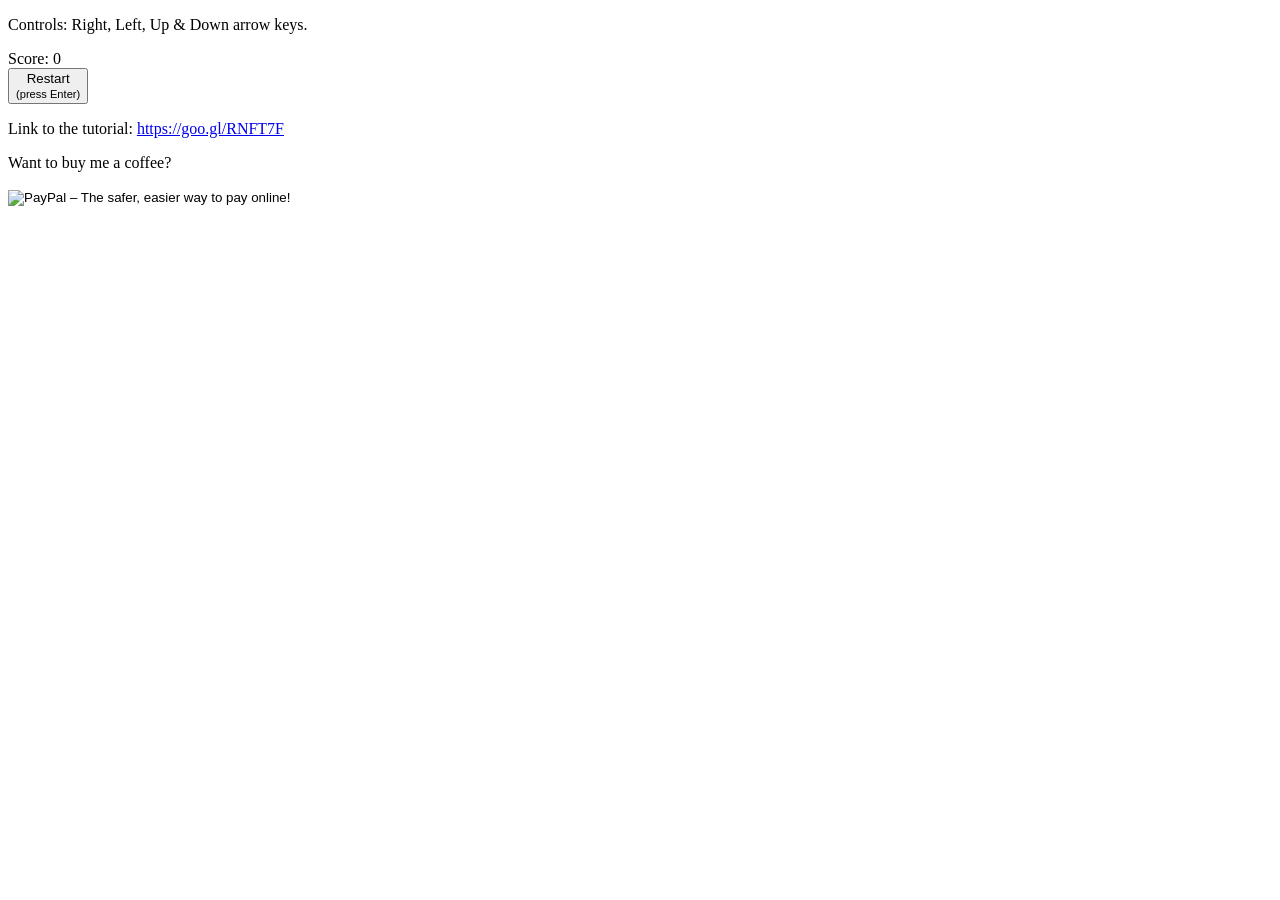
==== index.html @ 73d645be "Start" ====
<!DOCTYPE html>
<html lang="en">

<head>
    <meta charset="UTF-8">
    <title>Traffic racer</title>
    <link href="style.css" rel="stylesheet" /> </head>

<body>
<div id="help">
    <p>Controls: Right, Left, Up & Down arrow keys.</p>
</div>
<div id="score_div">
    Score: <span id="score">0</span>
</div>
<div id="container">
    <div id="line_1" class="line"></div>
    <div id="line_2" class="line"></div>
    <div id="line_3" class="line"></div>
    <div id="car" class="car">
        <div class="f_glass"></div>
        <div class="b_glass"></div>
        <div class="f_light_l"></div>
        <div class="f_light_r"></div>
        <div class="f_tyre_l"></div>
        <div class="f_tyre_r"></div>
        <div class="b_tyre_l"></div>
        <div class="b_tyre_r"></div>
    </div>
    <div id="car_1" class="car">
        <div class="f_glass"></div>
        <div class="b_glass"></div>
        <div class="f_light_l"></div>
        <div class="f_light_r"></div>
        <div class="f_tyre_l"></div>
        <div class="f_tyre_r"></div>
        <div class="b_tyre_l"></div>
        <div class="b_tyre_r"></div>
    </div>
    <div id="car_2" class="car">
        <div class="f_glass"></div>
        <div class="b_glass"></div>
        <div class="f_light_l"></div>
        <div class="f_light_r"></div>
        <div class="f_tyre_l"></div>
        <div class="f_tyre_r"></div>
        <div class="b_tyre_l"></div>
        <div class="b_tyre_r"></div>
    </div>
    <div id="car_3" class="car">
        <div class="f_glass"></div>
        <div class="b_glass"></div>
        <div class="f_light_l"></div>
        <div class="f_light_r"></div>
        <div class="f_tyre_l"></div>
        <div class="f_tyre_r"></div>
        <div class="b_tyre_l"></div>
        <div class="b_tyre_r"></div>
    </div>
    <div id="restart_div">
        <button id="restart">
            Restart<br>
            <small class="small_text">(press Enter)</small>
        </button>
    </div>
</div>
<div id="donate">
    <p>Link to the tutorial: <a target="_blank" href="https://goo.gl/RNFT7F">https://goo.gl/RNFT7F</a></p>
    <p>Want to buy me a coffee? <br>
    <form action="https://www.paypal.com/cgi-bin/webscr" method="post" target="_top">
        <input type="hidden" name="cmd" value="_s-xclick">
        <input type="hidden" name="hosted_button_id" value="XW2U9PJMKD464">
        <input type="image" src="https://www.paypalobjects.com/en_GB/i/btn/btn_paynowCC_LG.gif" border="0" name="submit" alt="PayPal – The safer, easier way to pay online!">
        <img alt="" border="0" src="https://www.paypalobjects.com/en_GB/i/scr/pixel.gif" width="1" height="1">
    </form>
    </p>
</div>

<script src="jquery.min.js"></script>
<script src="script.js"></script>
</body>

</html>
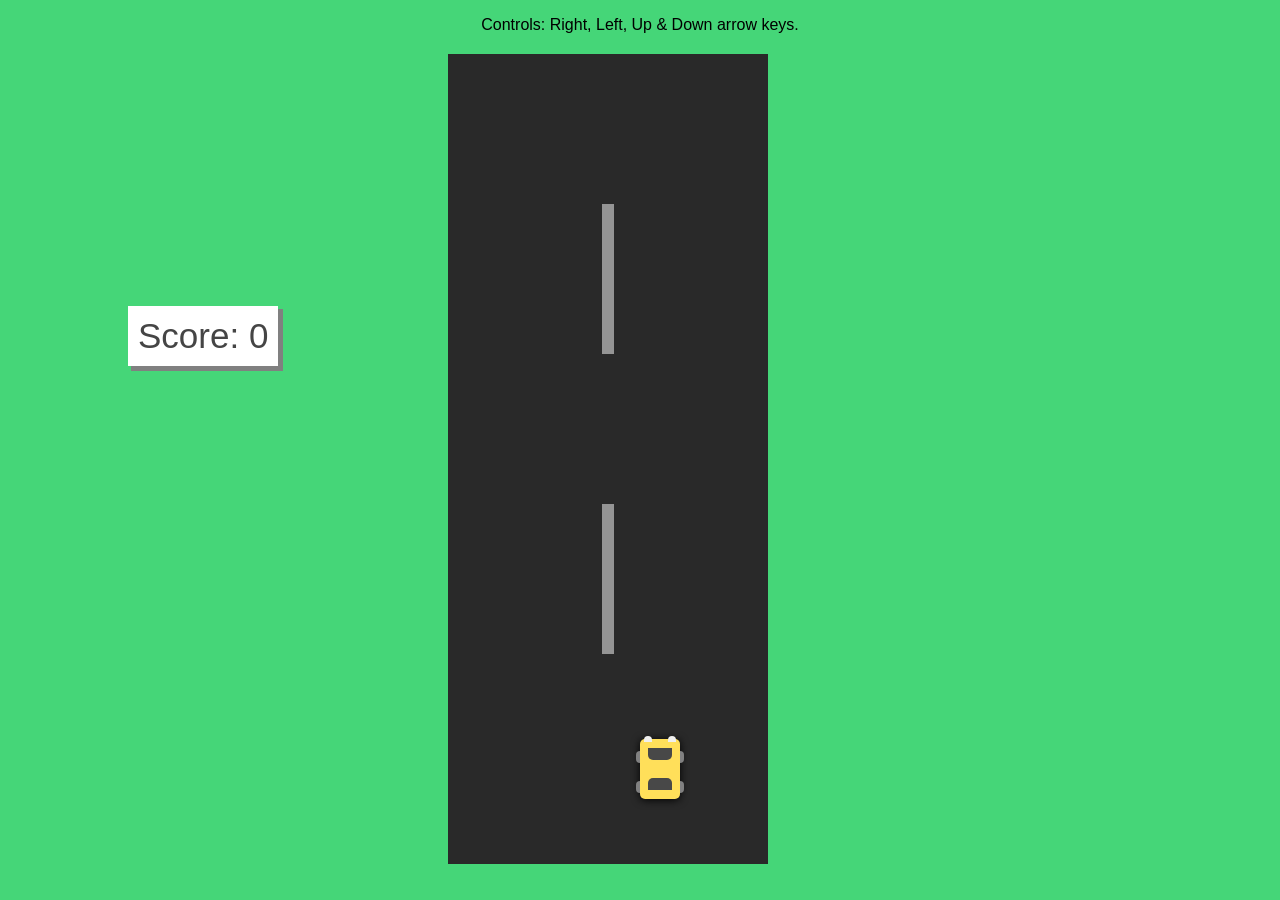
==== commit 4906a36a: "Left Right Movement" ====
--- a/index.html
+++ b/index.html
@@ -64,20 +64,10 @@
         </button>
     </div>
 </div>
-<div id="donate">
-    <p>Link to the tutorial: <a target="_blank" href="https://goo.gl/RNFT7F">https://goo.gl/RNFT7F</a></p>
-    <p>Want to buy me a coffee? <br>
-    <form action="https://www.paypal.com/cgi-bin/webscr" method="post" target="_top">
-        <input type="hidden" name="cmd" value="_s-xclick">
-        <input type="hidden" name="hosted_button_id" value="XW2U9PJMKD464">
-        <input type="image" src="https://www.paypalobjects.com/en_GB/i/btn/btn_paynowCC_LG.gif" border="0" name="submit" alt="PayPal – The safer, easier way to pay online!">
-        <img alt="" border="0" src="https://www.paypalobjects.com/en_GB/i/scr/pixel.gif" width="1" height="1">
-    </form>
-    </p>
-</div>
 
-<script src="jquery.min.js"></script>
-<script src="script.js"></script>
+
+<script src="jquery-3.2.1.min.js"></script>
+<script src="common.js"></script>
 </body>
 
 </html>
--- a/style.css
+++ b/style.css
@@ -0,0 +1,175 @@
+body {
+    height: 100%;
+    width: 100%;
+    margin: 0;
+    background-color: #45d678;
+    font-family: sans-serif;
+}
+
+#container{
+    position: relative;
+    height: 90vh;
+    width: 25%;
+    left: 35%;
+    margin-top: 20px;;
+    background-color: #292929;
+    overflow: hidden;
+}
+.line{
+    position: absolute;
+    height: 150px;
+    width: 4%;
+    margin-left: 48%;
+    background-color: rgba(255,255,255,0.5);
+}
+#line_1{
+    top: -150px;
+}
+#line_2{
+    top: 150px;
+}
+#line_3{
+    top: 450px;
+}
+.car{
+    position: absolute;
+    height: 60px;
+    width: 40px;
+    border-radius: 5px;
+    box-shadow: 0px 1px 8px 0px black;
+}
+#car{
+    bottom: 8%;
+    left: 60%;
+    background-color: #ffdf5a;
+}
+.f_glass{
+    position: absolute;
+    height: 20%;
+    width: 60%;
+    margin-left: 20%;
+    top: 15%;
+    border-radius: 0px 0px 5px 5px;
+    background-color: #484848;
+}
+.b_glass{
+    position: absolute;
+    height: 20%;
+    width: 60%;
+    margin-left: 20%;
+    bottom: 15%;
+    border-radius: 5px 5px 0px 0px;
+    background-color: #484848;
+}
+.f_light_l{
+    position: absolute;
+    height: 10%;
+    width: 20%;
+    margin-left: 10%;
+    top: -6%;
+    border-radius: 5px 5px 0px 0px;
+    background-color: #efefef;
+}
+.f_light_r{
+    position: absolute;
+    height: 10%;
+    width: 20%;
+    margin-left: 70%;
+    top: -6%;
+    border-radius: 5px 5px 0px 0px;
+    background-color: #efefef;
+}
+.f_tyre_l{
+    position: absolute;
+    height: 20%;
+    width: 10%;
+    background-color: grey;
+    top: 20%;
+    left: -10%;
+    border-radius: 5px 0px 0px 5px;
+}
+.f_tyre_r{
+    position: absolute;
+    height: 20%;
+    width: 10%;
+    background-color: grey;
+    top: 20%;
+    left: 100%;
+    border-radius: 0px 5px 5px 0px;
+}
+.b_tyre_l{
+    position: absolute;
+    height: 20%;
+    width: 10%;
+    background-color: grey;
+    top: 70%;
+    left: -10%;
+    border-radius: 5px 0px 0px 5px;
+}
+.b_tyre_r{
+    position: absolute;
+    height: 20%;
+    width: 10%;
+    background-color: grey;
+    top: 70%;
+    left: 100%;
+    border-radius: 0px 5px 5px 0px;
+}
+#car_1{
+    top: -100px;
+    left: 60%;
+    background-color: #26c5ff;
+}
+#car_2{
+    top: -200px;
+    left: 40%;
+    background-color: #26c5ff;
+}
+#car_3{
+    top: -350px;
+    left: 50%;
+    background-color: #26c5ff;
+}
+#restart_div {
+    position: absolute;
+    height: 100%;
+    width: 100%;
+    background-color: #292929;
+    color: white;
+    font-family: sans-serif;
+    font-size: 40px;
+    text-align: center;
+    display: none;
+}
+
+#restart {
+    border: none;
+    padding: 25px;
+    color: white;
+    background-color: #8a64ff;
+    font-size: 30px;
+    margin-top: 30%;
+}
+.small_text{
+    font-size: 15px;
+}
+#score_div{
+    position: absolute;
+    margin-top: 20%;
+    margin-left: 10%;
+    font-size: 35px;
+    background-color: white;
+    color: #454545;
+    padding: 10px;
+    box-shadow: 4px 4px 0px 1px #808080;
+}
+#help{
+    text-align: center;
+}
+#donate{
+    position: absolute;
+    right: 10px;
+    top: 25px;
+    background: rgba(255,255,255,0.8);
+    padding: 12px;
+}
